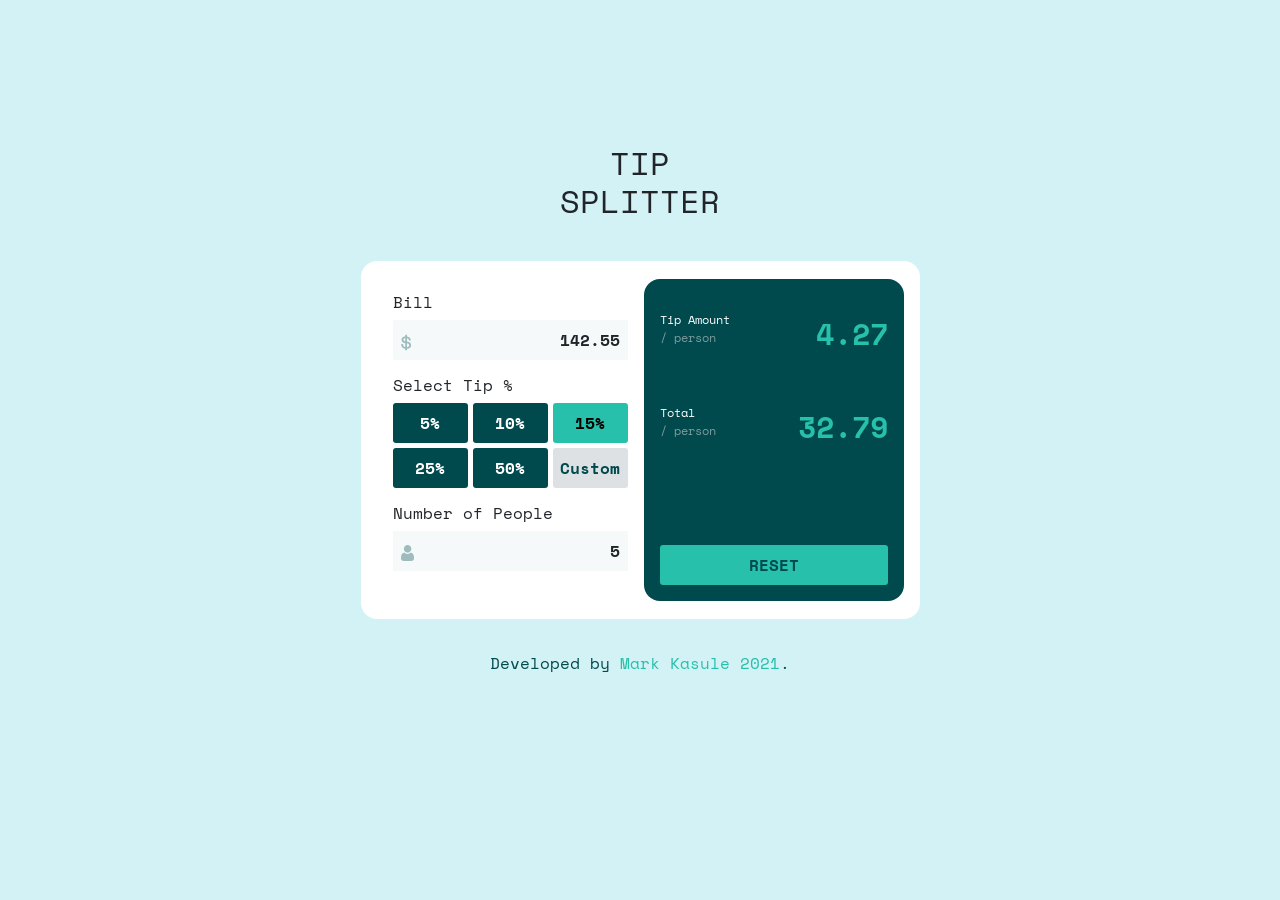
==== index.html @ e74f096a "UI Complete" ====
<!DOCTYPE html>
<html lang="en">

<head>
  <meta charset="UTF-8">
  <meta name="viewport" content="width=device-width, initial-scale=1.0">

  <!-- CSS only -->
  <link rel="stylesheet" type="text/css" href="./style.css">
  <link href="https://cdn.jsdelivr.net/npm/bootstrap@5.0.2/dist/css/bootstrap.min.css" rel="stylesheet"
    integrity="sha384-EVSTQN3/azprG1Anm3QDgpJLIm9Nao0Yz1ztcQTwFspd3yD65VohhpuuCOmLASjC" crossorigin="anonymous">

  <title>Tip Split Calculator</title>
</head>

<body id="body">

  <div class="central-box">
    <div class="text-header">
      <h2>TIP<br />SPLITTER</h2>
    </div>
    <div class="calculator-details">
      <div class="window_one">
        <h6>Bill</h6>
        <!--Bill amount-->
        <div class="bill_amount">
          <span><img src="./images/icon-dollar.svg" alt="dollar-sign"></span>
          <p>142.55</p>
        </div>
        <!--select tip amount-->
        <div class="tip_percentage_section">
          <h6>Select Tip %</h6>
          <div class="tip_percentage">
            <button class="grid-tip">5%</button>
            <button class="grid-tip">10%</button>
            <button class="grid-tip">15%</button>
            <button class="grid-tip">25%</button>
            <button class="grid-tip">50%</button>
            <button class="grid-tip">Custom</button>
          </div>
        </div>
        <!--Number of people-->
        <div class="people_amount">
          <h6>Number of People</h6>
          <div class="bill_amount">
            <span><img src="./images/icon-person.svg" alt=""></span>
            <p>5</p>
          </div>
        </div>
      </div>
      <!--Tip Section Output-->
      <div class="window_two">
        <div class="tip_percentage_section">
          <div class="tip_amount">
            <p id="tipAmountID">Tip Amount<br />
              <span>/ person</span>
            </p>
            <p id="tipToken">4.27</p>
          </div>
          <div class="tip_amount">
            <p id="tipAmountID">Total<br />
              <span>/ person</span>
            </p>
            <p id="tipToken">32.79</p>
          </div>
          <div class="reset_button">
            <button class="grid-tip">RESET</button>
          </div>
        </div>
      </div>
    </div>
    <!--Developer Footer-->
    <div class="footer-details">
      Developed by <a href="https://mlkasule.com/">Mark Kasule 2021</a>.
    </div>
  </div>
</body>
<script src="./script.js"></script>

</html>
---- style.css ----
@import url('https://fonts.googleapis.com/css2?family=Space+Mono:wght@400;700&display=swap');

* {
    margin: 0;
    padding: 0;
    box-sizing: border-box;
    font-family: 'Space Mono', monospace;
}

#body {
    max-height: 100vh;
    width: 100%;
    background-color: rgb(210, 242, 245);
}

.central-box {
    display: flex;
    justify-content: center;
    align-items: center;
    flex-direction: column;
    margin-top: 5%;
    height: 90%;
    margin-bottom: 5%;
    padding: 5rem;
    text-align: center;
}

.calculator-details {
    display: flex;
    flex-direction: row;
    background-color: #fff;
    justify-content: center;
    align-items: center;
    padding: 1rem;
    margin: 2rem auto;
    border-radius: 1rem;
}

.window_one {
    background-color: #fff;
    border-radius: 1rem;
    padding: 1rem;
    flex: 1;

}

.window_two {
    background-color: hsl(183, 100%, 15%);
    border-radius: 1rem;
    padding: 1rem;
    flex: 1;
    width: 260px;
}

.bill_amount {
    background-color: hsl(190, 37%, 97%);
    border-radius: 1px;
    display: flex;
    flex-direction: row;
    justify-content: space-between;
    align-items: space-between;
    margin-bottom: 1rem;
    font-weight: 900;
}

.bill_amount span {
    margin: 0.5rem;
}

.bill_amount p {
    margin: 0.5rem;
}

.people_amount {
    justify-content: space-between;
    align-items: space-around;
    margin-top: 1rem;
}

.people_amount span {
    margin: 0.5rem;
}

.people_amount p {
    margin: 0.5rem;
}

h6 {
    text-align: left;
}

.tip_percentage {
    display: grid;
    grid-template-columns: auto auto auto;
    grid-gap: 5px;

}

.grid-tip {
    width: 75px;
    height: 40px;
    border-radius: 3px;
    border: none;
    background-color: hsl(183, 100%, 15%);
    color: #fff;
    font-weight: 900;
}

.grid-tip:nth-child(3) {
    background-color: hsl(172, 67%, 45%);
    color: #000;
}

.grid-tip:nth-child(6) {
    background-color: hsl(200, 10%, 88%);
    color: hsl(183, 100%, 15%);
    font-weight: 900;
}

.tip_amount {
    justify-content: space-between;
    align-items: space-between;
    margin-top: 1rem;
    color: hsl(172, 67%, 45%);
    display: flex;
    flex-direction: row;
}

#tipAmountID {
    color: #fff;
    font-size: 12px;
    margin-right: 3rem;
}

.tip_amount {
    margin-top: 1rem;
    margin-bottom: 2rem;
}

.tip_amount span {
    color: hsl(184, 14%, 56%);
}

.reset_button button {
    background-color: hsl(172, 67%, 45%);
    width: 100%;
    margin-top: 3rem;
    color: hsl(183, 100%, 15%);
    font-weight: 900;
}

#tipToken {
    font-size: 30px;
    font-weight: 900;
}

#tipTotal {
    font-size: 30px;
    font-weight: 900;
}

#tipAmountID {
    text-align: left;
}

.footer-details {
    color: hsl(183, 100%, 15%);
}

.footer-details a {
    text-decoration: none;
    color: hsl(172, 67%, 45%);
}

.footer-details a:hover {
    text-decoration: none;
    color: hsl(183, 100%, 15%);
}
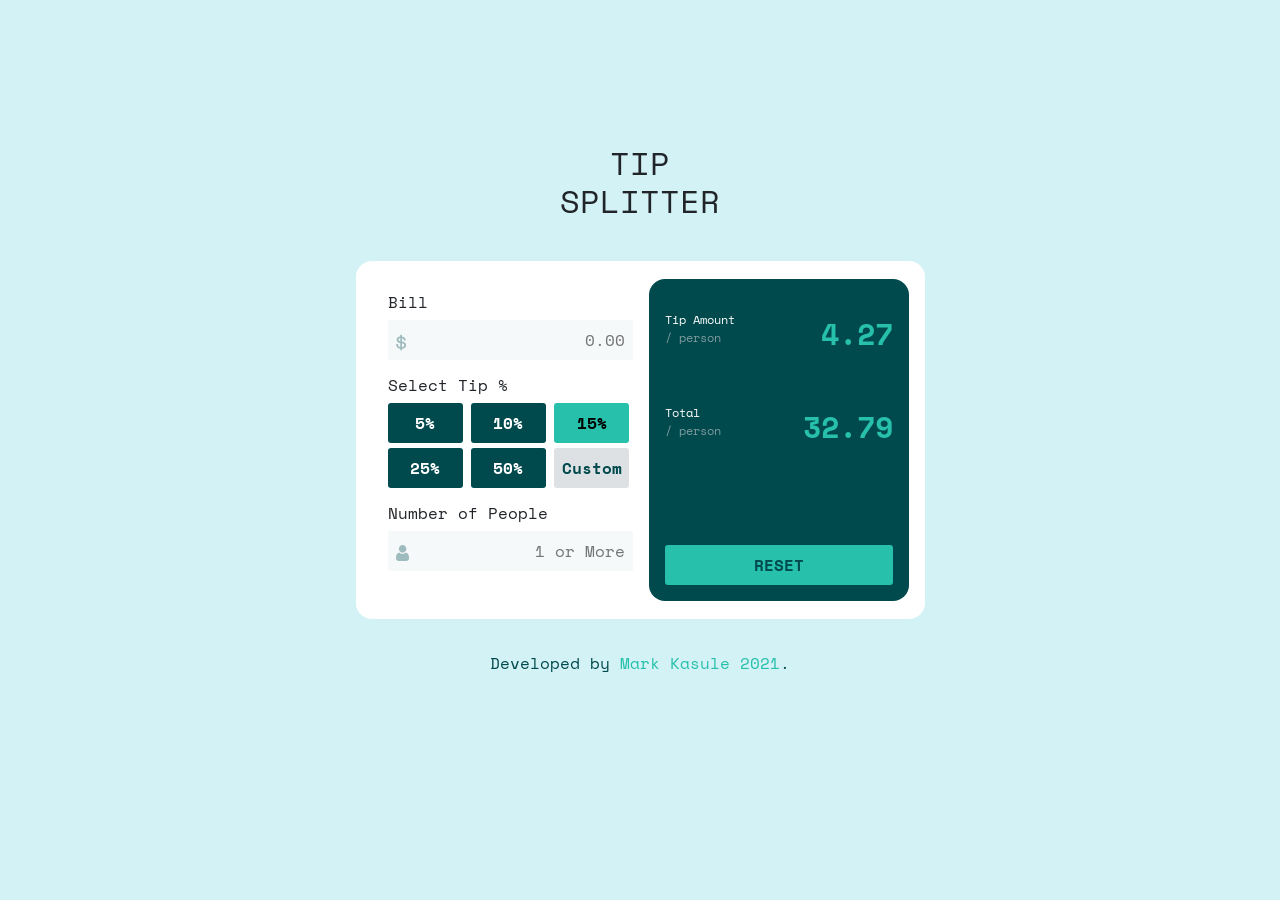
==== commit ef9866f3: "UI Update" ====
--- a/index.html
+++ b/index.html
@@ -25,7 +25,7 @@
         <!--Bill amount-->
         <div class="bill_amount">
           <span><img src="./images/icon-dollar.svg" alt="dollar-sign"></span>
-          <p>142.55</p>
+          <input type="text" placeholder="0.00"></input>
         </div>
         <!--select tip amount-->
         <div class="tip_percentage_section">
@@ -44,7 +44,7 @@
           <h6>Number of People</h6>
           <div class="bill_amount">
             <span><img src="./images/icon-person.svg" alt=""></span>
-            <p>5</p>
+            <input type="text" placeholder="1 or More"></input>
           </div>
         </div>
       </div>
--- a/style.css
+++ b/style.css
@@ -67,8 +67,18 @@
     margin: 0.5rem;
 }
 
-.bill_amount p {
+.bill_amount input {
     margin: 0.5rem;
+    border: none !important;
+    background-color: hsl(190, 37%, 97%);
+    text-align: right;
+    color: hsl(183, 100%, 15%);
+    font-size: 900;
+    border: hidden !important;
+}
+
+.bill_amount input:focus {
+    outline: none;
 }
 
 .people_amount {
@@ -175,4 +185,12 @@
 .footer-details a:hover {
     text-decoration: none;
     color: hsl(183, 100%, 15%);
+}
+
+@media only screen and (max-width: 768px) {
+    .calculator-details {
+        display: flex;
+        flex-direction: column;
+        width: 100%;
+    }
 }
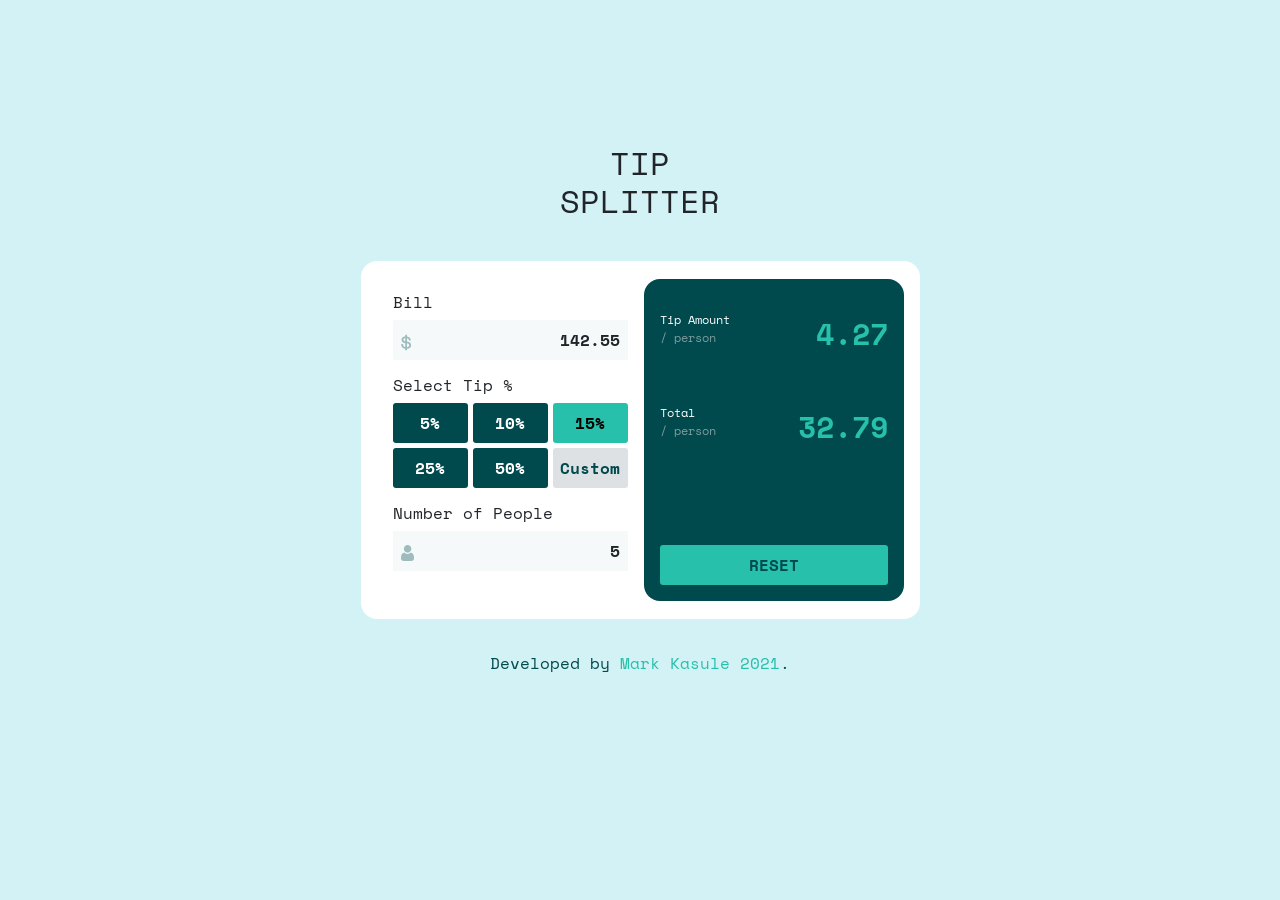
==== commit 7de8f374: "Update" ====
--- a/index.html
+++ b/index.html
@@ -25,7 +25,7 @@
         <!--Bill amount-->
         <div class="bill_amount">
           <span><img src="./images/icon-dollar.svg" alt="dollar-sign"></span>
-          <input type="text" placeholder="0.00"></input>
+          <p>142.55</p>
         </div>
         <!--select tip amount-->
         <div class="tip_percentage_section">
@@ -44,7 +44,7 @@
           <h6>Number of People</h6>
           <div class="bill_amount">
             <span><img src="./images/icon-person.svg" alt=""></span>
-            <input type="text" placeholder="1 or More"></input>
+            <p>5</p>
           </div>
         </div>
       </div>
--- a/style.css
+++ b/style.css
@@ -1,196 +1,178 @@
-@import url('https://fonts.googleapis.com/css2?family=Space+Mono:wght@400;700&display=swap');
-
-* {
-    margin: 0;
-    padding: 0;
-    box-sizing: border-box;
-    font-family: 'Space Mono', monospace;
-}
-
-#body {
-    max-height: 100vh;
-    width: 100%;
-    background-color: rgb(210, 242, 245);
-}
-
-.central-box {
-    display: flex;
-    justify-content: center;
-    align-items: center;
-    flex-direction: column;
-    margin-top: 5%;
-    height: 90%;
-    margin-bottom: 5%;
-    padding: 5rem;
-    text-align: center;
-}
-
-.calculator-details {
-    display: flex;
-    flex-direction: row;
-    background-color: #fff;
-    justify-content: center;
-    align-items: center;
-    padding: 1rem;
-    margin: 2rem auto;
-    border-radius: 1rem;
-}
-
-.window_one {
-    background-color: #fff;
-    border-radius: 1rem;
-    padding: 1rem;
-    flex: 1;
-
-}
-
-.window_two {
-    background-color: hsl(183, 100%, 15%);
-    border-radius: 1rem;
-    padding: 1rem;
-    flex: 1;
-    width: 260px;
-}
-
-.bill_amount {
-    background-color: hsl(190, 37%, 97%);
-    border-radius: 1px;
-    display: flex;
-    flex-direction: row;
-    justify-content: space-between;
-    align-items: space-between;
-    margin-bottom: 1rem;
-    font-weight: 900;
-}
-
-.bill_amount span {
-    margin: 0.5rem;
-}
-
-.bill_amount input {
-    margin: 0.5rem;
-    border: none !important;
-    background-color: hsl(190, 37%, 97%);
-    text-align: right;
-    color: hsl(183, 100%, 15%);
-    font-size: 900;
-    border: hidden !important;
-}
-
-.bill_amount input:focus {
-    outline: none;
-}
-
-.people_amount {
-    justify-content: space-between;
-    align-items: space-around;
-    margin-top: 1rem;
-}
-
-.people_amount span {
-    margin: 0.5rem;
-}
-
-.people_amount p {
-    margin: 0.5rem;
-}
-
-h6 {
-    text-align: left;
-}
-
-.tip_percentage {
-    display: grid;
-    grid-template-columns: auto auto auto;
-    grid-gap: 5px;
-
-}
-
-.grid-tip {
-    width: 75px;
-    height: 40px;
-    border-radius: 3px;
-    border: none;
-    background-color: hsl(183, 100%, 15%);
-    color: #fff;
-    font-weight: 900;
-}
-
-.grid-tip:nth-child(3) {
-    background-color: hsl(172, 67%, 45%);
-    color: #000;
-}
-
-.grid-tip:nth-child(6) {
-    background-color: hsl(200, 10%, 88%);
-    color: hsl(183, 100%, 15%);
-    font-weight: 900;
-}
-
-.tip_amount {
-    justify-content: space-between;
-    align-items: space-between;
-    margin-top: 1rem;
-    color: hsl(172, 67%, 45%);
-    display: flex;
-    flex-direction: row;
-}
-
-#tipAmountID {
-    color: #fff;
-    font-size: 12px;
-    margin-right: 3rem;
-}
-
-.tip_amount {
-    margin-top: 1rem;
-    margin-bottom: 2rem;
-}
-
-.tip_amount span {
-    color: hsl(184, 14%, 56%);
-}
-
-.reset_button button {
-    background-color: hsl(172, 67%, 45%);
-    width: 100%;
-    margin-top: 3rem;
-    color: hsl(183, 100%, 15%);
-    font-weight: 900;
-}
-
-#tipToken {
-    font-size: 30px;
-    font-weight: 900;
-}
-
-#tipTotal {
-    font-size: 30px;
-    font-weight: 900;
-}
-
-#tipAmountID {
-    text-align: left;
-}
-
-.footer-details {
-    color: hsl(183, 100%, 15%);
-}
-
-.footer-details a {
-    text-decoration: none;
-    color: hsl(172, 67%, 45%);
-}
-
-.footer-details a:hover {
-    text-decoration: none;
-    color: hsl(183, 100%, 15%);
-}
-
-@media only screen and (max-width: 768px) {
-    .calculator-details {
-        display: flex;
-        flex-direction: column;
-        width: 100%;
-    }
+@import url('https://fonts.googleapis.com/css2?family=Space+Mono:wght@400;700&display=swap');
+
+* {
+    margin: 0;
+    padding: 0;
+    box-sizing: border-box;
+    font-family: 'Space Mono', monospace;
+}
+
+#body {
+    max-height: 100vh;
+    width: 100%;
+    background-color: rgb(210, 242, 245);
+}
+
+.central-box {
+    display: flex;
+    justify-content: center;
+    align-items: center;
+    flex-direction: column;
+    margin-top: 5%;
+    height: 90%;
+    margin-bottom: 5%;
+    padding: 5rem;
+    text-align: center;
+}
+
+.calculator-details {
+    display: flex;
+    flex-direction: row;
+    background-color: #fff;
+    justify-content: center;
+    align-items: center;
+    padding: 1rem;
+    margin: 2rem auto;
+    border-radius: 1rem;
+}
+
+.window_one {
+    background-color: #fff;
+    border-radius: 1rem;
+    padding: 1rem;
+    flex: 1;
+
+}
+
+.window_two {
+    background-color: hsl(183, 100%, 15%);
+    border-radius: 1rem;
+    padding: 1rem;
+    flex: 1;
+    width: 260px;
+}
+
+.bill_amount {
+    background-color: hsl(190, 37%, 97%);
+    border-radius: 1px;
+    display: flex;
+    flex-direction: row;
+    justify-content: space-between;
+    align-items: space-between;
+    margin-bottom: 1rem;
+    font-weight: 900;
+}
+
+.bill_amount span {
+    margin: 0.5rem;
+}
+
+.bill_amount p {
+    margin: 0.5rem;
+}
+
+.people_amount {
+    justify-content: space-between;
+    align-items: space-around;
+    margin-top: 1rem;
+}
+
+.people_amount span {
+    margin: 0.5rem;
+}
+
+.people_amount p {
+    margin: 0.5rem;
+}
+
+h6 {
+    text-align: left;
+}
+
+.tip_percentage {
+    display: grid;
+    grid-template-columns: auto auto auto;
+    grid-gap: 5px;
+
+}
+
+.grid-tip {
+    width: 75px;
+    height: 40px;
+    border-radius: 3px;
+    border: none;
+    background-color: hsl(183, 100%, 15%);
+    color: #fff;
+    font-weight: 900;
+}
+
+.grid-tip:nth-child(3) {
+    background-color: hsl(172, 67%, 45%);
+    color: #000;
+}
+
+.grid-tip:nth-child(6) {
+    background-color: hsl(200, 10%, 88%);
+    color: hsl(183, 100%, 15%);
+    font-weight: 900;
+}
+
+.tip_amount {
+    justify-content: space-between;
+    align-items: space-between;
+    margin-top: 1rem;
+    color: hsl(172, 67%, 45%);
+    display: flex;
+    flex-direction: row;
+}
+
+#tipAmountID {
+    color: #fff;
+    font-size: 12px;
+    margin-right: 3rem;
+}
+
+.tip_amount {
+    margin-top: 1rem;
+    margin-bottom: 2rem;
+}
+
+.tip_amount span {
+    color: hsl(184, 14%, 56%);
+}
+
+.reset_button button {
+    background-color: hsl(172, 67%, 45%);
+    width: 100%;
+    margin-top: 3rem;
+    color: hsl(183, 100%, 15%);
+    font-weight: 900;
+}
+
+#tipToken {
+    font-size: 30px;
+    font-weight: 900;
+}
+
+#tipTotal {
+    font-size: 30px;
+    font-weight: 900;
+}
+
+#tipAmountID {
+    text-align: left;
+}
+
+.footer-details {
+    color: hsl(183, 100%, 15%);
+}
+
+.footer-details a {
+    text-decoration: none;
+    color: hsl(172, 67%, 45%);
+}
+
+.footer-details a:hover {
+    text-decoration: none;
+    color: hsl(183, 100%, 15%);
 }
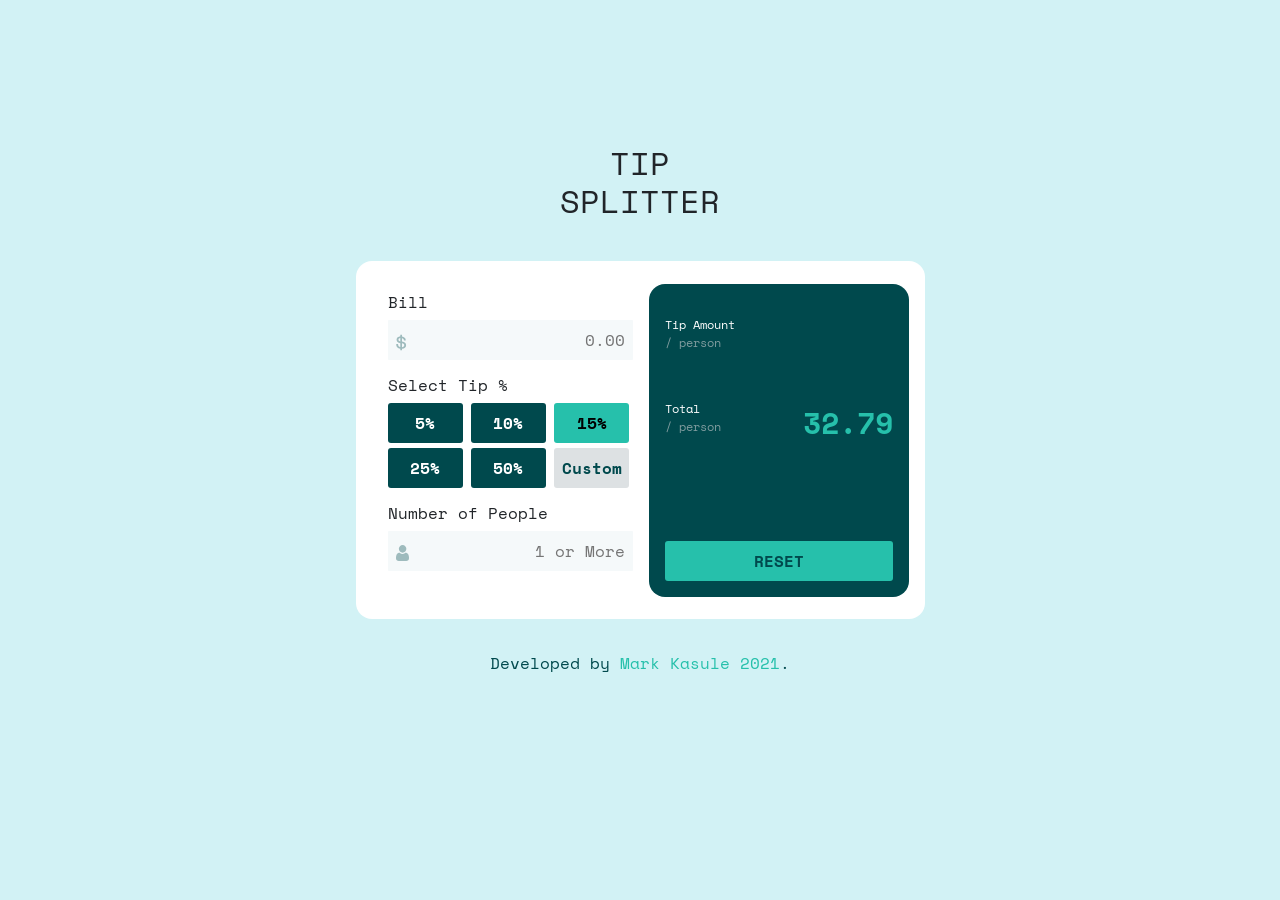
==== commit 7309b7b3: "More updates, that grab data from user" ====
--- a/index.html
+++ b/index.html
@@ -14,7 +14,7 @@
 </head>
 
 <body id="body">
-
+  <!--Central main box-->
   <div class="central-box">
     <div class="text-header">
       <h2>TIP<br />SPLITTER</h2>
@@ -25,26 +25,29 @@
         <!--Bill amount-->
         <div class="bill_amount">
           <span><img src="./images/icon-dollar.svg" alt="dollar-sign"></span>
-          <p>142.55</p>
+          <input type="text" placeholder="0.00" id="billAmount" required></input>
         </div>
         <!--select tip amount-->
         <div class="tip_percentage_section">
           <h6>Select Tip %</h6>
           <div class="tip_percentage">
-            <button class="grid-tip">5%</button>
-            <button class="grid-tip">10%</button>
-            <button class="grid-tip">15%</button>
-            <button class="grid-tip">25%</button>
-            <button class="grid-tip">50%</button>
-            <button class="grid-tip">Custom</button>
+            <button class="grid-tip" id="five">5%</button>
+            <button class="grid-tip" id="ten">10%</button>
+            <button class="grid-tip" id="fifteen">15%</button>
+            <button class="grid-tip" id="twentyFive">25%</button>
+            <button class="grid-tip" id="fifty">50%</button>
+            <button class="grid-tip" id="customTip">Custom</button>
           </div>
         </div>
         <!--Number of people-->
         <div class="people_amount">
           <h6>Number of People</h6>
+          <div class="error_numOfPeopleBox">
+            <p id="error_numOfPeopleID"></p>
+          </div>
           <div class="bill_amount">
             <span><img src="./images/icon-person.svg" alt=""></span>
-            <p>5</p>
+            <input type="text" placeholder="1 or More" id="emp_number" required></input>
           </div>
         </div>
       </div>
@@ -55,7 +58,7 @@
             <p id="tipAmountID">Tip Amount<br />
               <span>/ person</span>
             </p>
-            <p id="tipToken">4.27</p>
+            <p id="tipToken"></p>
           </div>
           <div class="tip_amount">
             <p id="tipAmountID">Total<br />
@@ -74,7 +77,7 @@
       Developed by <a href="https://mlkasule.com/">Mark Kasule 2021</a>.
     </div>
   </div>
+  <script src="./script.js"></script>
 </body>
-<script src="./script.js"></script>
 
 </html>
--- a/style.css
+++ b/style.css
@@ -67,8 +67,19 @@
     margin: 0.5rem;
 }
 
-.bill_amount p {
-    margin: 0.5rem;
+.bill_amount input {
+    margin: 0.5rem;
+    border: none !important;
+    background-color: hsl(190, 37%, 97%);
+    text-align: right;
+    color: hsl(183, 100%, 15%);
+    font-size: 900;
+    border: hidden !important;
+    word-wrap: break-word;
+}
+
+.bill_amount input:focus {
+    outline: none;
 }
 
 .people_amount {
@@ -135,6 +146,7 @@
 .tip_amount {
     margin-top: 1rem;
     margin-bottom: 2rem;
+    word-wrap: break-word;
 }
 
 .tip_amount span {
@@ -152,11 +164,18 @@
 #tipToken {
     font-size: 30px;
     font-weight: 900;
+    word-wrap: break-word;
 }
 
 #tipTotal {
     font-size: 30px;
     font-weight: 900;
+}
+
+.error_numOfPeopleBox {
+    color: rgb(255, 72, 0);
+    font-size: 11px;
+    text-align: left;
 }
 
 #tipAmountID {
@@ -175,4 +194,16 @@
 .footer-details a:hover {
     text-decoration: none;
     color: hsl(183, 100%, 15%);
+}
+
+@media only screen and (max-width: 768px) {
+    .calculator-details {
+        display: flex;
+        flex-direction: column;
+        width: 100%;
+    }
+
+    .window_one {
+        margin-bottom: 1rem;
+    }
 }
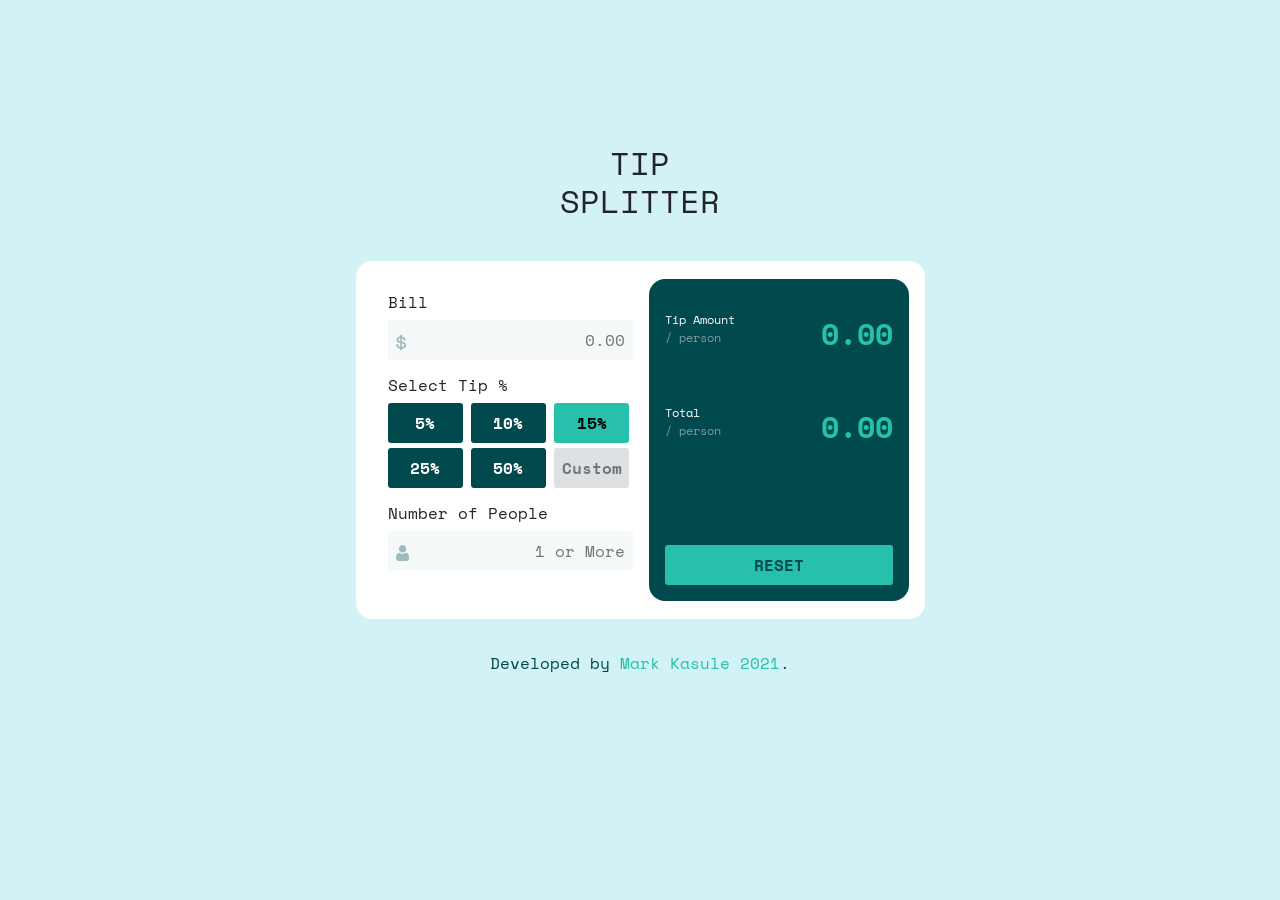
==== commit 8a372da1: "Merge remote-tracking branch 'origin/main'" ====
--- a/index.html
+++ b/index.html
@@ -36,7 +36,7 @@
             <button class="grid-tip" id="fifteen">15%</button>
             <button class="grid-tip" id="twentyFive">25%</button>
             <button class="grid-tip" id="fifty">50%</button>
-            <button class="grid-tip" id="customTip">Custom</button>
+            <button class="grid-tip" id="customTip"><input type="text" id="custom" placeholder="Custom"></button>
           </div>
         </div>
         <!--Number of people-->
@@ -58,13 +58,13 @@
             <p id="tipAmountID">Tip Amount<br />
               <span>/ person</span>
             </p>
-            <p id="tipToken"></p>
+            <p id="tipToken">0.00</p>
           </div>
           <div class="tip_amount">
             <p id="tipAmountID">Total<br />
               <span>/ person</span>
             </p>
-            <p id="tipToken">32.79</p>
+            <p id="tipTotal">0.00</p>
           </div>
           <div class="reset_button">
             <button class="grid-tip">RESET</button>
--- a/style.css
+++ b/style.css
@@ -125,7 +125,19 @@
 .grid-tip:nth-child(6) {
     background-color: hsl(200, 10%, 88%);
     color: hsl(183, 100%, 15%);
-    font-weight: 900;
+    align-items: center;
+    justify-content: center;
+}
+
+#custom {
+    width: 100%;
+    height: auto;
+    background-color: inherit !important;
+    border: none !important;
+    outline: none;
+    text-align: center;
+    font-weight: 900;
+    color: hsl(183, 100%, 15%);
 }
 
 .tip_amount {
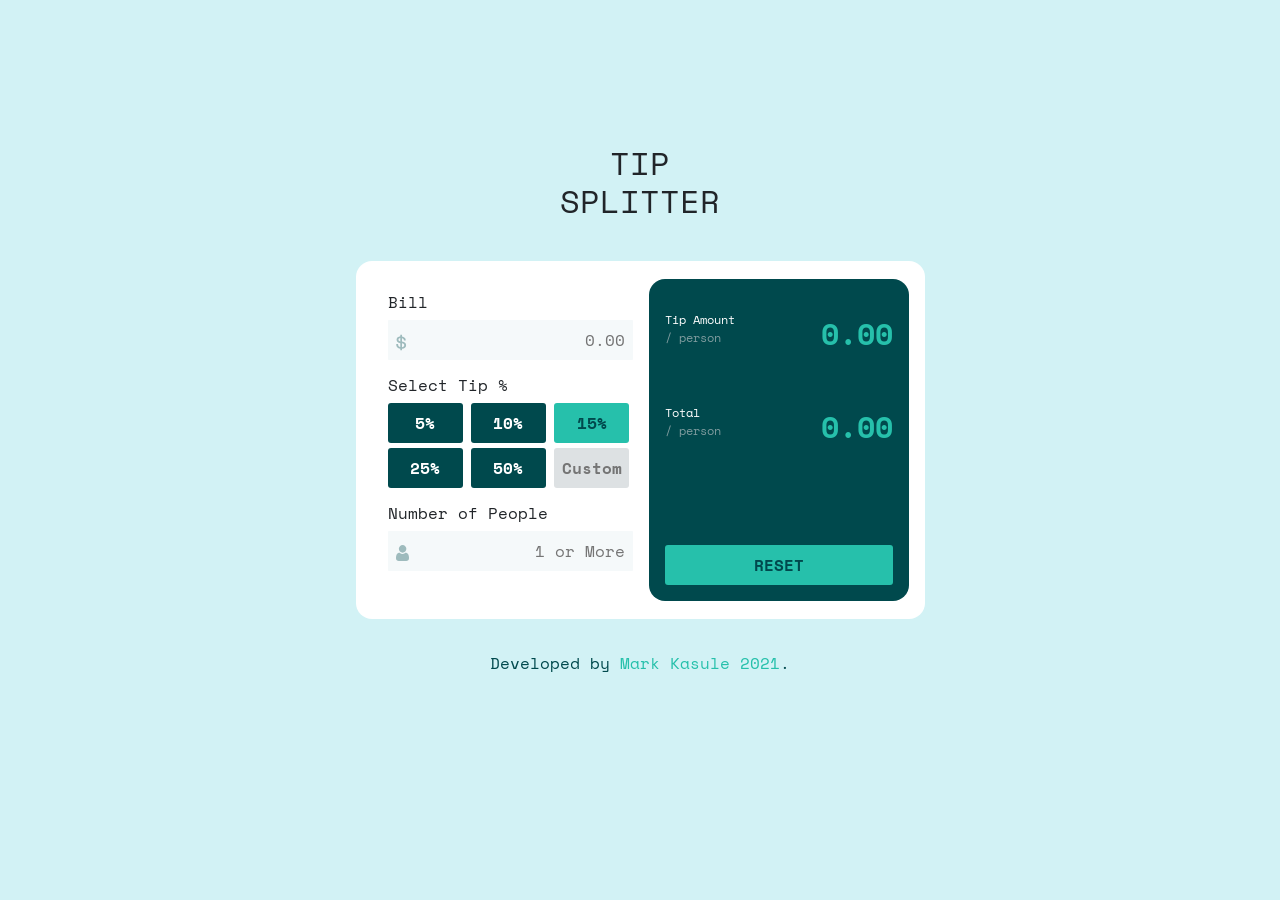
==== commit cc55f09f: "All buttons work with logic, App complete" ====
--- a/index.html
+++ b/index.html
@@ -67,7 +67,7 @@
             <p id="tipTotal">0.00</p>
           </div>
           <div class="reset_button">
-            <button class="grid-tip">RESET</button>
+            <button class="grid-tip" id="resetButton">RESET</button>
           </div>
         </div>
       </div>
--- a/style.css
+++ b/style.css
@@ -117,9 +117,18 @@
     font-weight: 900;
 }
 
+.grid-tip:hover {
+    background-color: hsl(172, 67%, 45%);
+    color: hsl(183, 100%, 15%);
+}
+
 .grid-tip:nth-child(3) {
     background-color: hsl(172, 67%, 45%);
-    color: #000;
+    color: hsl(183, 100%, 15%);
+}
+.grid-tip:nth-child(3):hover{
+    background-color: hsl(183, 100%, 15%);
+    color: hsl(172, 67%, 45%);
 }
 
 .grid-tip:nth-child(6) {
@@ -127,6 +136,11 @@
     color: hsl(183, 100%, 15%);
     align-items: center;
     justify-content: center;
+}
+
+.grid-tip:nth-child(6):hover {
+    background-color: hsl(159, 79%, 87%) !important;
+    color: hsl(183, 64%, 27%) !important;
 }
 
 #custom {
@@ -173,6 +187,10 @@
     font-weight: 900;
 }
 
+.reset_button button:hover {
+    color: #fff;
+}
+
 #tipToken {
     font-size: 30px;
     font-weight: 900;
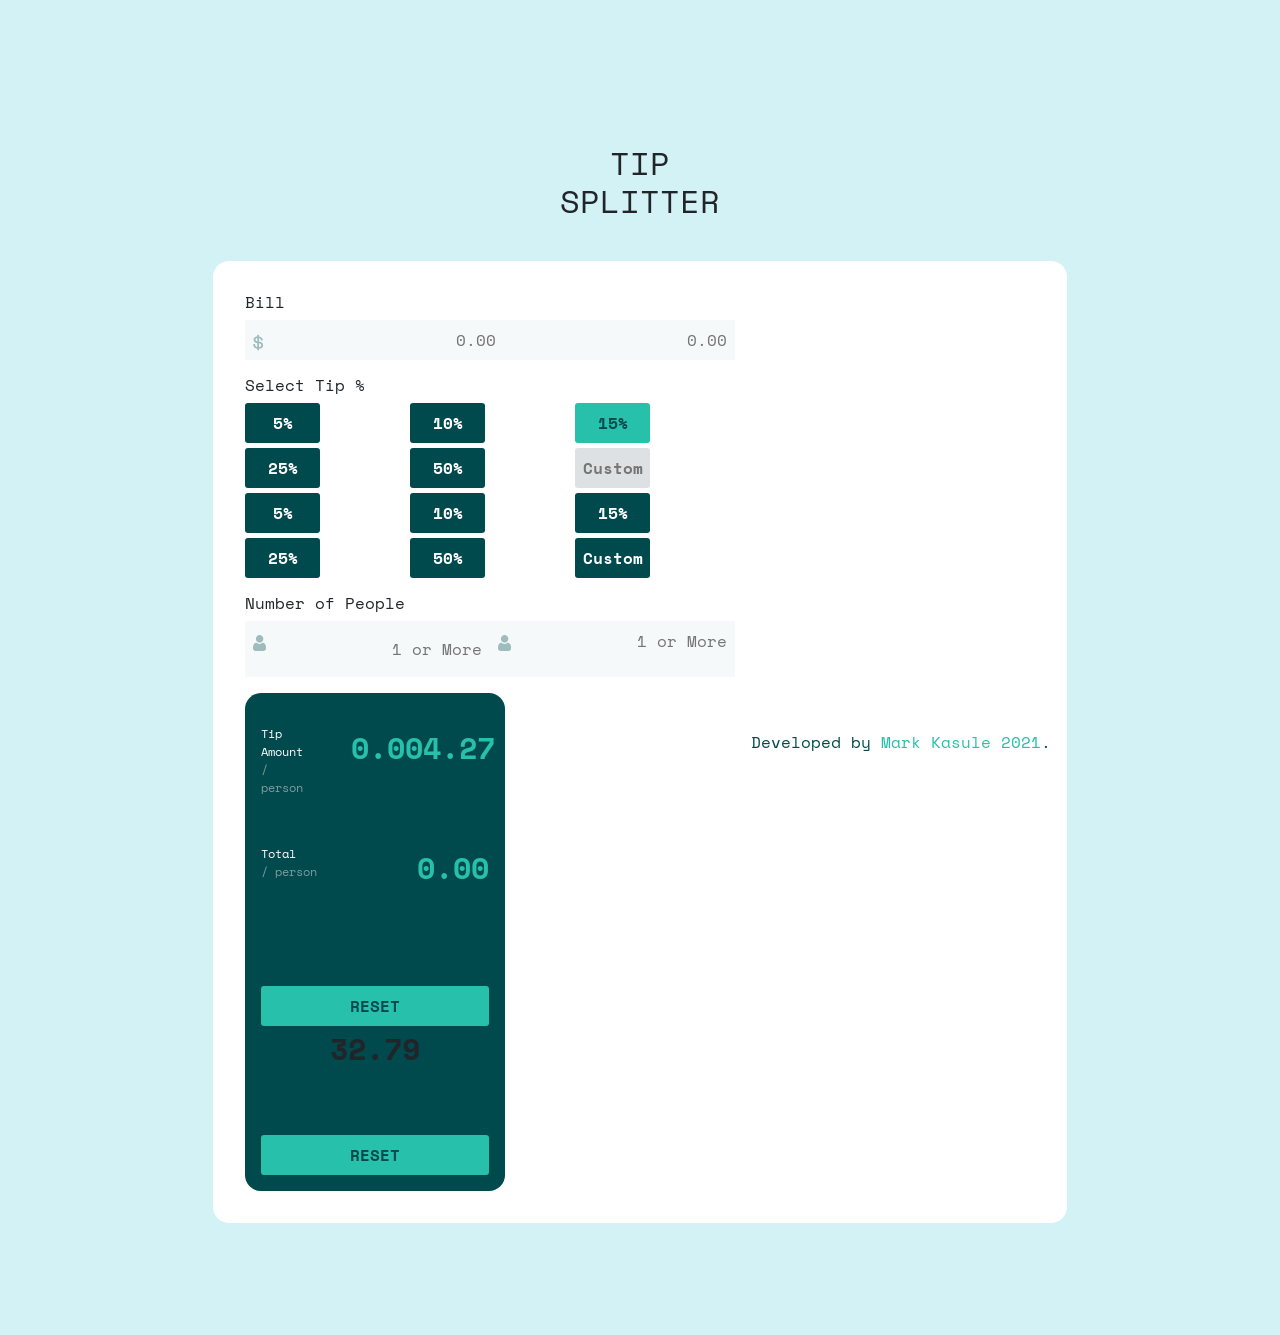
==== commit cba0ce9b: "Merge branch 'main' into master" ====
--- a/index.html
+++ b/index.html
@@ -14,6 +14,7 @@
 </head>
 
 <body id="body">
+
   <!--Central main box-->
   <div class="central-box">
     <div class="text-header">
@@ -25,18 +26,29 @@
         <!--Bill amount-->
         <div class="bill_amount">
           <span><img src="./images/icon-dollar.svg" alt="dollar-sign"></span>
+
           <input type="text" placeholder="0.00" id="billAmount" required></input>
+          <input type="text" placeholder="0.00"></input>
+
         </div>
         <!--select tip amount-->
         <div class="tip_percentage_section">
           <h6>Select Tip %</h6>
           <div class="tip_percentage">
+
             <button class="grid-tip" id="five">5%</button>
             <button class="grid-tip" id="ten">10%</button>
             <button class="grid-tip" id="fifteen">15%</button>
             <button class="grid-tip" id="twentyFive">25%</button>
             <button class="grid-tip" id="fifty">50%</button>
             <button class="grid-tip" id="customTip"><input type="text" id="custom" placeholder="Custom"></button>
+
+            <button class="grid-tip">5%</button>
+            <button class="grid-tip">10%</button>
+            <button class="grid-tip">15%</button>
+            <button class="grid-tip">25%</button>
+            <button class="grid-tip">50%</button>
+            <button class="grid-tip">Custom</button>
           </div>
         </div>
         <!--Number of people-->
@@ -48,6 +60,9 @@
           <div class="bill_amount">
             <span><img src="./images/icon-person.svg" alt=""></span>
             <input type="text" placeholder="1 or More" id="emp_number" required></input>
+          <div class="bill_amount">
+            <span><img src="./images/icon-person.svg" alt=""></span>
+            <input type="text" placeholder="1 or More"></input>
           </div>
         </div>
       </div>
@@ -59,6 +74,7 @@
               <span>/ person</span>
             </p>
             <p id="tipToken">0.00</p>
+            <p id="tipToken">4.27</p>
           </div>
           <div class="tip_amount">
             <p id="tipAmountID">Total<br />
@@ -68,6 +84,10 @@
           </div>
           <div class="reset_button">
             <button class="grid-tip" id="resetButton">RESET</button>
+            <p id="tipToken">32.79</p>
+          </div>
+          <div class="reset_button">
+            <button class="grid-tip">RESET</button>
           </div>
         </div>
       </div>
@@ -79,5 +99,6 @@
   </div>
   <script src="./script.js"></script>
 </body>
-
+</body>
+<script src="./script.js"></script>
 </html>
--- a/style.css
+++ b/style.css
@@ -1,3 +1,4 @@
+
 @import url('https://fonts.googleapis.com/css2?family=Space+Mono:wght@400;700&display=swap');
 
 * {
@@ -235,5 +236,4 @@
 
     .window_one {
         margin-bottom: 1rem;
-    }
-}+    }
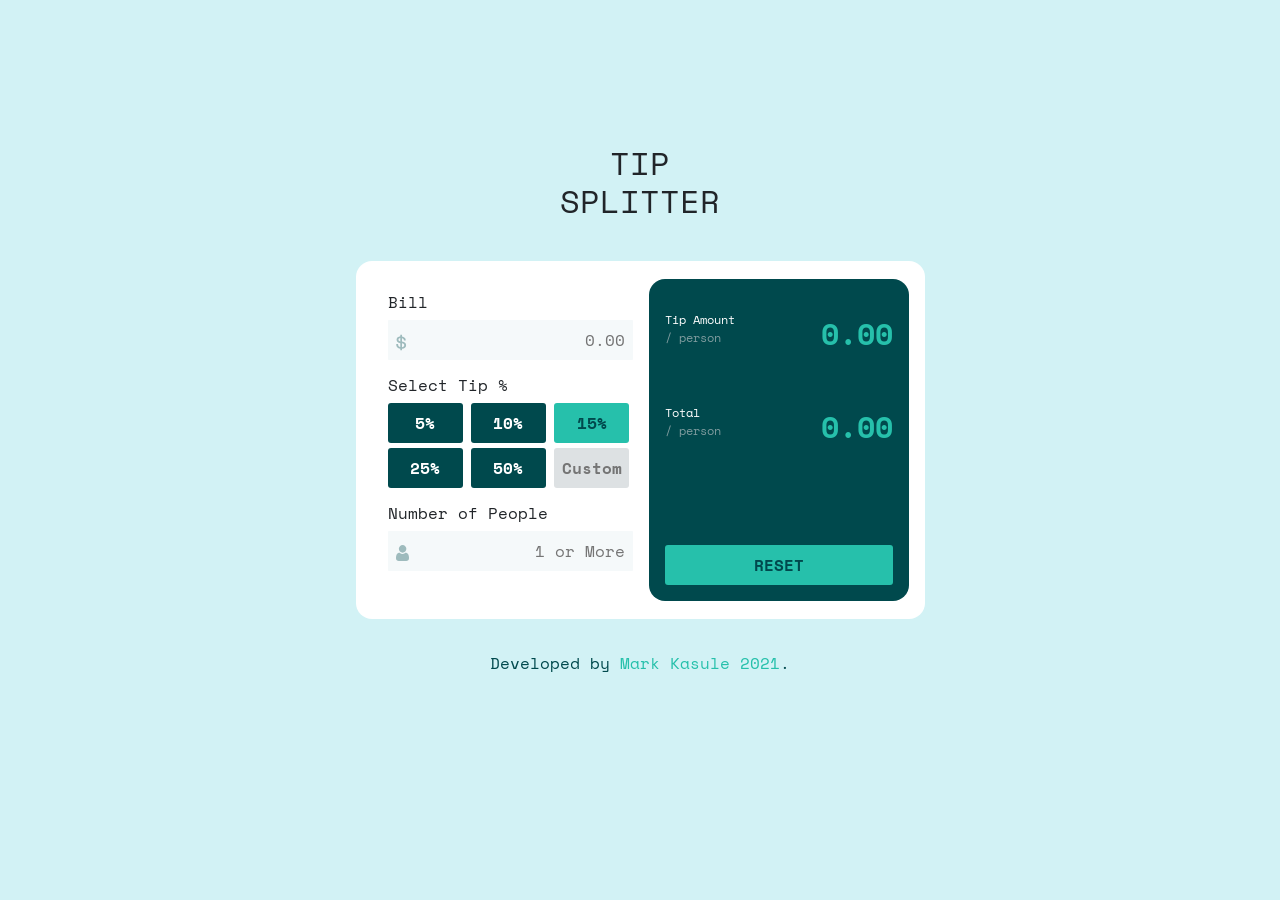
==== commit 44889802: "Update index.html" ====
--- a/index.html
+++ b/index.html
@@ -14,7 +14,6 @@
 </head>
 
 <body id="body">
-
   <!--Central main box-->
   <div class="central-box">
     <div class="text-header">
@@ -26,29 +25,18 @@
         <!--Bill amount-->
         <div class="bill_amount">
           <span><img src="./images/icon-dollar.svg" alt="dollar-sign"></span>
-
           <input type="text" placeholder="0.00" id="billAmount" required></input>
-          <input type="text" placeholder="0.00"></input>
-
         </div>
         <!--select tip amount-->
         <div class="tip_percentage_section">
           <h6>Select Tip %</h6>
           <div class="tip_percentage">
-
             <button class="grid-tip" id="five">5%</button>
             <button class="grid-tip" id="ten">10%</button>
             <button class="grid-tip" id="fifteen">15%</button>
             <button class="grid-tip" id="twentyFive">25%</button>
             <button class="grid-tip" id="fifty">50%</button>
             <button class="grid-tip" id="customTip"><input type="text" id="custom" placeholder="Custom"></button>
-
-            <button class="grid-tip">5%</button>
-            <button class="grid-tip">10%</button>
-            <button class="grid-tip">15%</button>
-            <button class="grid-tip">25%</button>
-            <button class="grid-tip">50%</button>
-            <button class="grid-tip">Custom</button>
           </div>
         </div>
         <!--Number of people-->
@@ -60,9 +48,6 @@
           <div class="bill_amount">
             <span><img src="./images/icon-person.svg" alt=""></span>
             <input type="text" placeholder="1 or More" id="emp_number" required></input>
-          <div class="bill_amount">
-            <span><img src="./images/icon-person.svg" alt=""></span>
-            <input type="text" placeholder="1 or More"></input>
           </div>
         </div>
       </div>
@@ -74,7 +59,6 @@
               <span>/ person</span>
             </p>
             <p id="tipToken">0.00</p>
-            <p id="tipToken">4.27</p>
           </div>
           <div class="tip_amount">
             <p id="tipAmountID">Total<br />
@@ -84,10 +68,6 @@
           </div>
           <div class="reset_button">
             <button class="grid-tip" id="resetButton">RESET</button>
-            <p id="tipToken">32.79</p>
-          </div>
-          <div class="reset_button">
-            <button class="grid-tip">RESET</button>
           </div>
         </div>
       </div>
@@ -99,6 +79,5 @@
   </div>
   <script src="./script.js"></script>
 </body>
-</body>
-<script src="./script.js"></script>
-</html>+
+</html>
